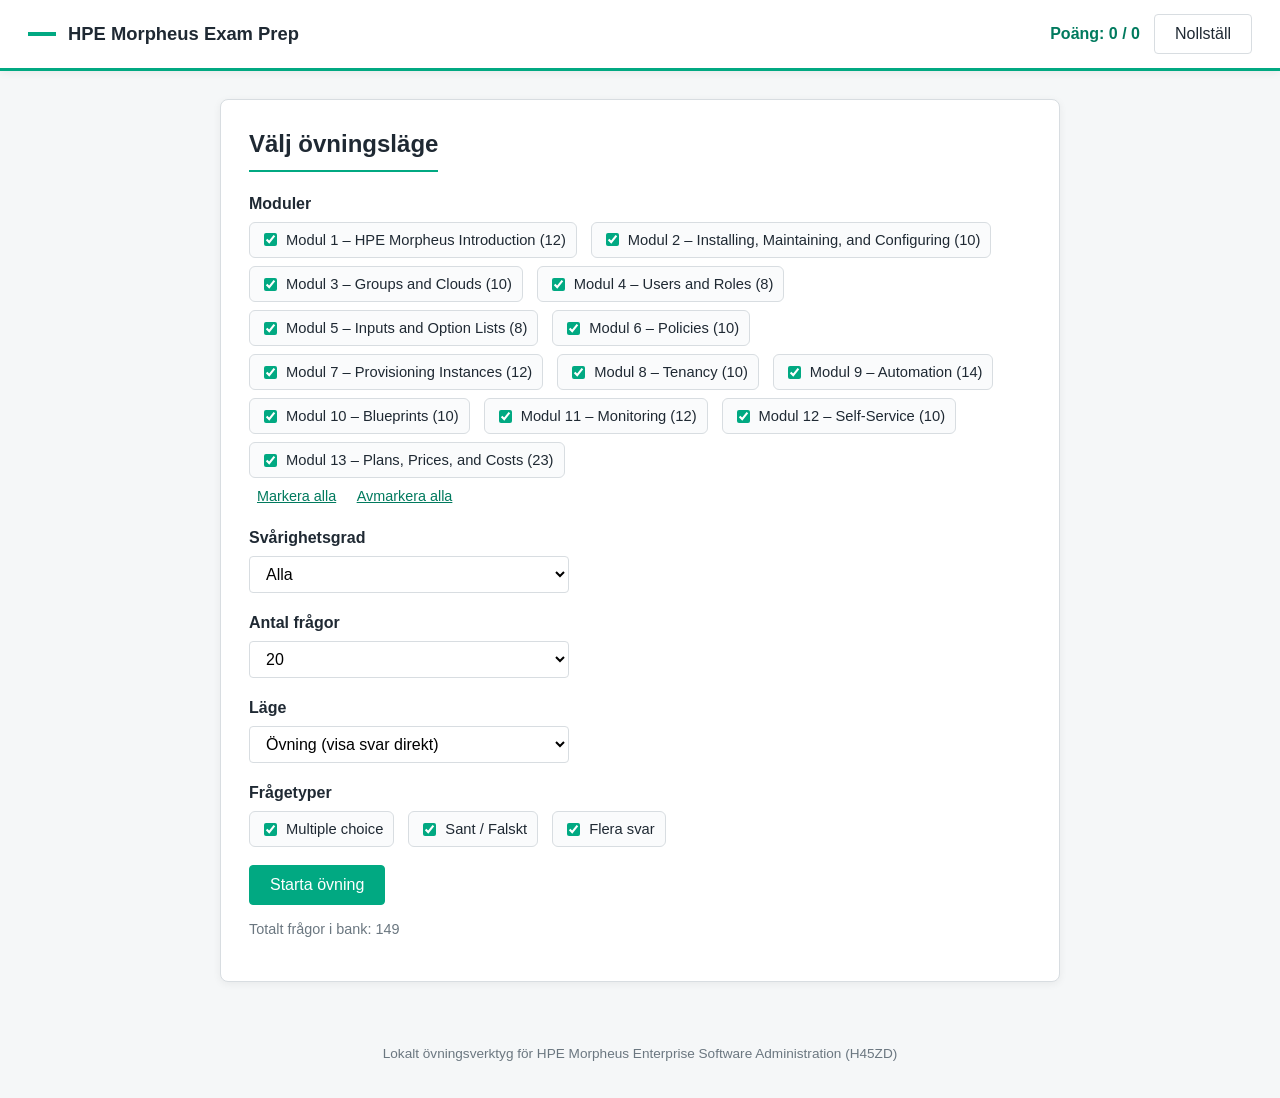
==== quiz-app/index.html @ 8f7292d8 "Initial study app deployment" ====
<!DOCTYPE html>
<html lang="sv">
<head>
  <meta charset="UTF-8" />
  <meta name="viewport" content="width=device-width, initial-scale=1.0" />
  <title>HPE Morpheus Exam Prep</title>
  <link rel="stylesheet" href="styles.css" />
</head>
<body>
  <header>
    <div class="brand">
      <span class="bar"></span>
      <h1>HPE Morpheus Exam Prep</h1>
    </div>
    <div class="header-right">
      <span id="score-display">Poäng: 0 / 0</span>
      <button id="restart-btn" class="ghost">Nollställ</button>
    </div>
  </header>

  <main>
    <section id="setup" class="card">
      <h2>Välj övningsläge</h2>
      <div class="form-row">
        <label>Moduler</label>
        <div id="module-checkboxes" class="checkbox-group"></div>
        <div class="quick-actions">
          <button class="link" id="select-all">Markera alla</button>
          <button class="link" id="select-none">Avmarkera alla</button>
        </div>
      </div>

      <div class="form-row">
        <label for="difficulty">Svårighetsgrad</label>
        <select id="difficulty">
          <option value="all">Alla</option>
          <option value="easy">Lätt</option>
          <option value="medium">Medel</option>
          <option value="hard">Svår</option>
        </select>
      </div>

      <div class="form-row">
        <label for="num-questions">Antal frågor</label>
        <select id="num-questions">
          <option value="10">10</option>
          <option value="20" selected>20</option>
          <option value="40">40</option>
          <option value="60">60</option>
          <option value="0">Alla (oändligt)</option>
        </select>
      </div>

      <div class="form-row">
        <label for="mode">Läge</label>
        <select id="mode">
          <option value="practice">Övning (visa svar direkt)</option>
          <option value="exam">Exam (svar visas på slutet)</option>
        </select>
      </div>

      <div class="form-row">
        <label>Frågetyper</label>
        <div class="checkbox-group">
          <label><input type="checkbox" value="mc" checked /> Multiple choice</label>
          <label><input type="checkbox" value="tf" checked /> Sant / Falskt</label>
          <label><input type="checkbox" value="multi" checked /> Flera svar</label>
        </div>
      </div>

      <button id="start-btn" class="primary">Starta övning</button>
      <p class="meta">Totalt frågor i bank: <span id="total-questions"></span></p>
    </section>

    <section id="quiz" class="card hidden">
      <div class="progress">
        <div class="progress-bar"><div id="progress-fill"></div></div>
        <p id="progress-text">Fråga 1 av 20</p>
      </div>
      <div id="question-container"></div>
      <div class="quiz-controls">
        <button id="check-btn" class="primary">Kontrollera svar</button>
        <button id="next-btn" class="primary hidden">Nästa</button>
        <button id="finish-early-btn" class="ghost">Avsluta tidigt</button>
      </div>
      <div id="explanation" class="explanation hidden"></div>
    </section>

    <section id="result" class="card hidden">
      <h2>Resultat</h2>
      <div class="result-summary">
        <div class="result-stat">
          <span class="big" id="result-score"></span>
          <span class="small">Rätt</span>
        </div>
        <div class="result-stat">
          <span class="big" id="result-percent"></span>
          <span class="small">Procent</span>
        </div>
        <div class="result-stat">
          <span class="big" id="result-total"></span>
          <span class="small">Antal</span>
        </div>
      </div>
      <p id="result-message"></p>
      <h3>Genomgång</h3>
      <div id="review-container"></div>
      <div class="result-actions">
        <button id="try-again-btn" class="primary">Kör om</button>
        <button id="new-config-btn" class="ghost">Ny konfiguration</button>
      </div>
    </section>
  </main>

  <footer>
    <p>Lokalt övningsverktyg för HPE Morpheus Enterprise Software Administration (H45ZD)</p>
  </footer>

  <script src="questions.js"></script>
  <script src="app.js"></script>
</body>
</html>
---- quiz-app/styles.css ----
:root {
  --hpe-green: #01a982;
  --hpe-green-dark: #017a5e;
  --bg: #f5f7f8;
  --card-bg: #ffffff;
  --text: #1f2933;
  --muted: #6b7780;
  --border: #d8dde1;
  --danger: #c83232;
  --success: #2a8f3a;
  --warning: #d08c1d;
  --shadow: 0 2px 8px rgba(0, 0, 0, 0.06);
}

* { box-sizing: border-box; }

body {
  margin: 0;
  font-family: -apple-system, BlinkMacSystemFont, "Segoe UI", Roboto, sans-serif;
  background: var(--bg);
  color: var(--text);
  line-height: 1.5;
}

header {
  background: var(--card-bg);
  border-bottom: 3px solid var(--hpe-green);
  padding: 14px 28px;
  display: flex;
  align-items: center;
  justify-content: space-between;
  box-shadow: var(--shadow);
  position: sticky;
  top: 0;
  z-index: 10;
}

.brand {
  display: flex;
  align-items: center;
  gap: 12px;
}

.brand .bar {
  display: inline-block;
  width: 28px;
  height: 4px;
  background: var(--hpe-green);
}

.brand h1 {
  font-size: 1.15rem;
  margin: 0;
  font-weight: 600;
}

.header-right {
  display: flex;
  align-items: center;
  gap: 14px;
}

#score-display {
  font-weight: 600;
  color: var(--hpe-green-dark);
}

main {
  max-width: 880px;
  margin: 28px auto;
  padding: 0 20px;
}

.card {
  background: var(--card-bg);
  border-radius: 8px;
  padding: 26px 28px;
  margin-bottom: 22px;
  box-shadow: var(--shadow);
  border: 1px solid var(--border);
}

.card h2 {
  margin-top: 0;
  border-bottom: 2px solid var(--hpe-green);
  padding-bottom: 8px;
  display: inline-block;
}

.form-row {
  margin-bottom: 18px;
}

.form-row > label {
  display: block;
  font-weight: 600;
  margin-bottom: 6px;
}

select, input[type="text"] {
  padding: 8px 12px;
  border: 1px solid var(--border);
  border-radius: 4px;
  font-size: 1rem;
  width: 100%;
  max-width: 320px;
  background: white;
}

.checkbox-group {
  display: flex;
  flex-wrap: wrap;
  gap: 8px 14px;
}

.checkbox-group label {
  display: flex;
  align-items: center;
  gap: 6px;
  padding: 6px 10px;
  border-radius: 6px;
  border: 1px solid var(--border);
  background: #fafbfc;
  cursor: pointer;
  font-size: 0.92rem;
}

.checkbox-group label:hover {
  border-color: var(--hpe-green);
}

.checkbox-group input[type="checkbox"] {
  accent-color: var(--hpe-green);
}

button {
  font-family: inherit;
  font-size: 1rem;
  padding: 10px 20px;
  border-radius: 4px;
  border: 1px solid transparent;
  cursor: pointer;
  font-weight: 500;
}

button.primary {
  background: var(--hpe-green);
  color: white;
  border-color: var(--hpe-green);
}

button.primary:hover {
  background: var(--hpe-green-dark);
  border-color: var(--hpe-green-dark);
}

button.ghost {
  background: transparent;
  border-color: var(--border);
  color: var(--text);
}

button.ghost:hover {
  border-color: var(--hpe-green);
  color: var(--hpe-green-dark);
}

button.link {
  background: transparent;
  color: var(--hpe-green-dark);
  padding: 4px 8px;
  border: none;
  text-decoration: underline;
  font-size: 0.9rem;
}

.quick-actions {
  margin-top: 6px;
}

.hidden {
  display: none !important;
}

.meta {
  color: var(--muted);
  font-size: 0.9rem;
  margin-top: 14px;
}

.progress {
  margin-bottom: 22px;
}

.progress-bar {
  height: 8px;
  background: #e9ecef;
  border-radius: 6px;
  overflow: hidden;
}

#progress-fill {
  height: 100%;
  background: var(--hpe-green);
  transition: width 0.25s;
}

#progress-text {
  font-size: 0.85rem;
  color: var(--muted);
  margin: 6px 0 0;
}

#question-container .question {
  font-size: 1.12rem;
  font-weight: 600;
  margin-bottom: 18px;
}

#question-container .module-tag {
  display: inline-block;
  background: var(--hpe-green);
  color: white;
  padding: 2px 10px;
  border-radius: 12px;
  font-size: 0.78rem;
  font-weight: 600;
  margin-bottom: 12px;
}

#question-container .difficulty-tag {
  display: inline-block;
  padding: 2px 8px;
  border-radius: 12px;
  font-size: 0.75rem;
  margin-left: 6px;
  background: #eef1f3;
  color: var(--muted);
}

.option {
  display: block;
  padding: 12px 16px;
  margin-bottom: 8px;
  border: 1px solid var(--border);
  border-radius: 6px;
  background: #fbfcfd;
  cursor: pointer;
  transition: border-color 0.15s, background 0.15s;
}

.option:hover {
  border-color: var(--hpe-green);
  background: #f1faf6;
}

.option input {
  margin-right: 10px;
  accent-color: var(--hpe-green);
}

.option.selected {
  border-color: var(--hpe-green);
  background: #e6f6f0;
}

.option.correct {
  border-color: var(--success);
  background: #e7f5e9;
}

.option.incorrect {
  border-color: var(--danger);
  background: #fae6e6;
}

.option.was-correct {
  border-color: var(--success);
  background: #f0faf2;
}

.quiz-controls {
  margin-top: 18px;
  display: flex;
  gap: 10px;
  flex-wrap: wrap;
}

.explanation {
  margin-top: 20px;
  padding: 14px 18px;
  border-left: 4px solid var(--hpe-green);
  background: #f1faf6;
  border-radius: 4px;
}

.explanation strong {
  display: block;
  margin-bottom: 6px;
}

.result-summary {
  display: flex;
  gap: 28px;
  margin: 22px 0;
  flex-wrap: wrap;
}

.result-stat {
  text-align: center;
  flex: 1 1 120px;
}

.result-stat .big {
  display: block;
  font-size: 2.4rem;
  font-weight: 700;
  color: var(--hpe-green-dark);
}

.result-stat .small {
  display: block;
  font-size: 0.85rem;
  color: var(--muted);
}

#result-message {
  font-size: 1rem;
  background: #f1faf6;
  border-radius: 6px;
  padding: 12px 16px;
  border-left: 4px solid var(--hpe-green);
}

.review-item {
  border-top: 1px solid var(--border);
  padding: 16px 0;
}

.review-item:first-child {
  border-top: none;
}

.review-item .q-num {
  font-weight: 700;
  color: var(--hpe-green-dark);
}

.review-item .verdict {
  font-weight: 600;
}

.verdict.right { color: var(--success); }
.verdict.wrong { color: var(--danger); }

.review-item .small-explain {
  margin-top: 6px;
  color: var(--muted);
  font-size: 0.92rem;
}

.result-actions {
  margin-top: 18px;
  display: flex;
  gap: 10px;
}

footer {
  text-align: center;
  padding: 20px;
  color: var(--muted);
  font-size: 0.85rem;
}

@media (max-width: 600px) {
  header { padding: 12px 16px; }
  .brand h1 { font-size: 1rem; }
  main { padding: 0 12px; margin: 16px auto; }
  .card { padding: 18px; }
  .quiz-controls { flex-direction: column; }
  .quiz-controls button { width: 100%; }
}
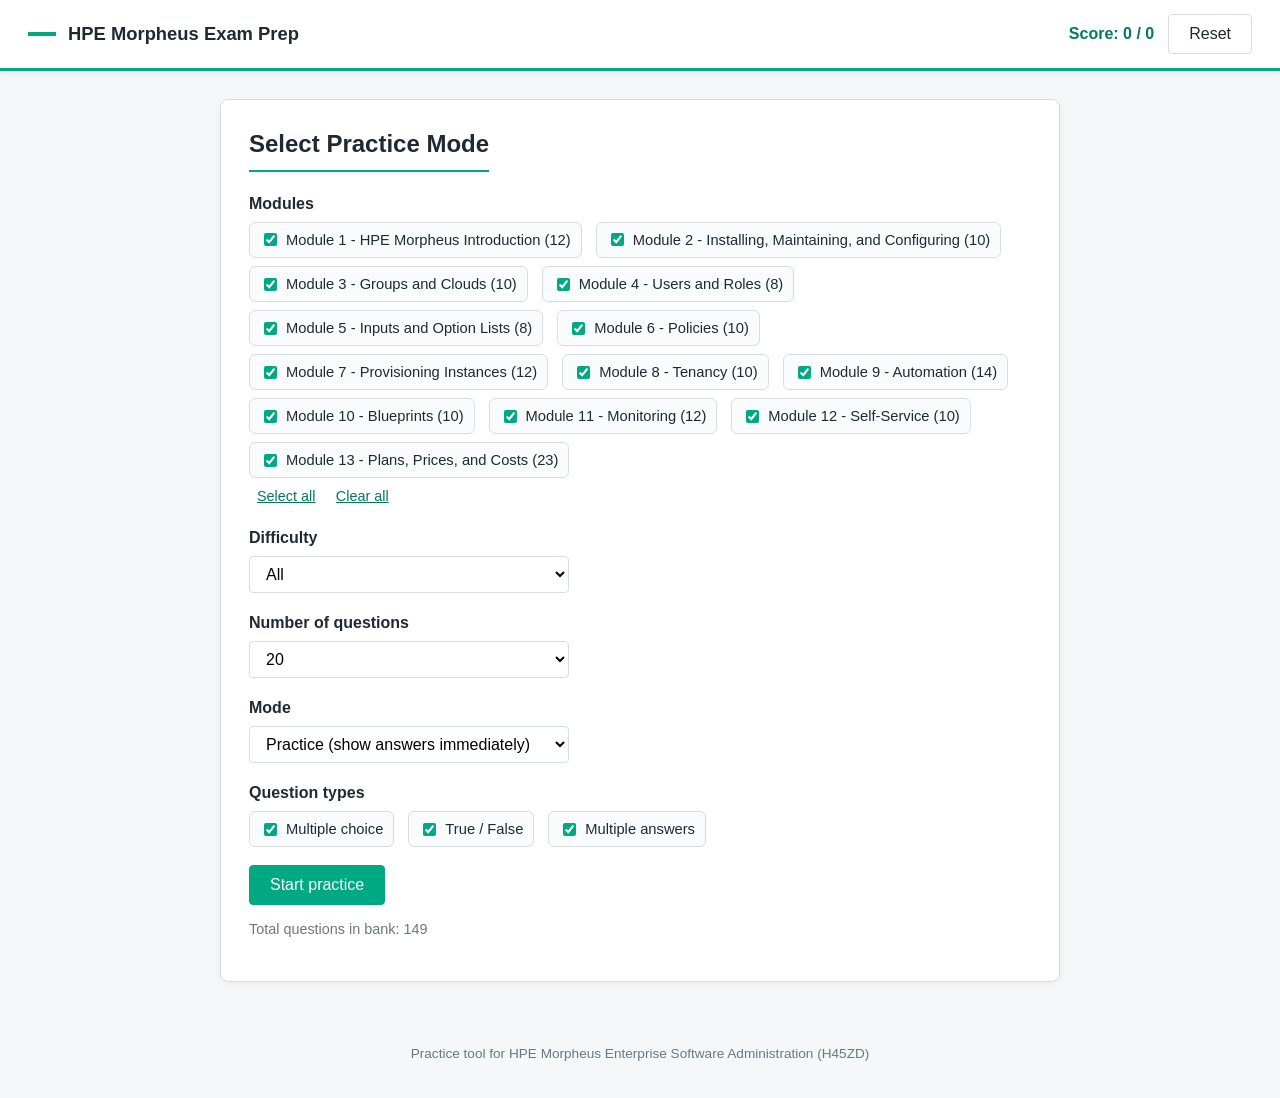
==== commit 8233982b: "Convert quiz to English terminology" ====
--- a/quiz-app/index.html
+++ b/quiz-app/index.html
@@ -1,5 +1,5 @@
 <!DOCTYPE html>
-<html lang="sv">
+<html lang="en">
 <head>
   <meta charset="UTF-8" />
   <meta name="viewport" content="width=device-width, initial-scale=1.0" />
@@ -13,107 +13,107 @@
       <h1>HPE Morpheus Exam Prep</h1>
     </div>
     <div class="header-right">
-      <span id="score-display">Poäng: 0 / 0</span>
-      <button id="restart-btn" class="ghost">Nollställ</button>
+      <span id="score-display">Score: 0 / 0</span>
+      <button id="restart-btn" class="ghost">Reset</button>
     </div>
   </header>
 
   <main>
     <section id="setup" class="card">
-      <h2>Välj övningsläge</h2>
+      <h2>Select Practice Mode</h2>
       <div class="form-row">
-        <label>Moduler</label>
+        <label>Modules</label>
         <div id="module-checkboxes" class="checkbox-group"></div>
         <div class="quick-actions">
-          <button class="link" id="select-all">Markera alla</button>
-          <button class="link" id="select-none">Avmarkera alla</button>
+          <button class="link" id="select-all">Select all</button>
+          <button class="link" id="select-none">Clear all</button>
         </div>
       </div>
 
       <div class="form-row">
-        <label for="difficulty">Svårighetsgrad</label>
+        <label for="difficulty">Difficulty</label>
         <select id="difficulty">
-          <option value="all">Alla</option>
-          <option value="easy">Lätt</option>
-          <option value="medium">Medel</option>
-          <option value="hard">Svår</option>
+          <option value="all">All</option>
+          <option value="easy">Easy</option>
+          <option value="medium">Medium</option>
+          <option value="hard">Hard</option>
         </select>
       </div>
 
       <div class="form-row">
-        <label for="num-questions">Antal frågor</label>
+        <label for="num-questions">Number of questions</label>
         <select id="num-questions">
           <option value="10">10</option>
           <option value="20" selected>20</option>
           <option value="40">40</option>
           <option value="60">60</option>
-          <option value="0">Alla (oändligt)</option>
+          <option value="0">All</option>
         </select>
       </div>
 
       <div class="form-row">
-        <label for="mode">Läge</label>
+        <label for="mode">Mode</label>
         <select id="mode">
-          <option value="practice">Övning (visa svar direkt)</option>
-          <option value="exam">Exam (svar visas på slutet)</option>
+          <option value="practice">Practice (show answers immediately)</option>
+          <option value="exam">Exam (show answers at the end)</option>
         </select>
       </div>
 
       <div class="form-row">
-        <label>Frågetyper</label>
+        <label>Question types</label>
         <div class="checkbox-group">
           <label><input type="checkbox" value="mc" checked /> Multiple choice</label>
-          <label><input type="checkbox" value="tf" checked /> Sant / Falskt</label>
-          <label><input type="checkbox" value="multi" checked /> Flera svar</label>
+          <label><input type="checkbox" value="tf" checked /> True / False</label>
+          <label><input type="checkbox" value="multi" checked /> Multiple answers</label>
         </div>
       </div>
 
-      <button id="start-btn" class="primary">Starta övning</button>
-      <p class="meta">Totalt frågor i bank: <span id="total-questions"></span></p>
+      <button id="start-btn" class="primary">Start practice</button>
+      <p class="meta">Total questions in bank: <span id="total-questions"></span></p>
     </section>
 
     <section id="quiz" class="card hidden">
       <div class="progress">
         <div class="progress-bar"><div id="progress-fill"></div></div>
-        <p id="progress-text">Fråga 1 av 20</p>
+        <p id="progress-text">Question 1 of 20</p>
       </div>
       <div id="question-container"></div>
       <div class="quiz-controls">
-        <button id="check-btn" class="primary">Kontrollera svar</button>
-        <button id="next-btn" class="primary hidden">Nästa</button>
-        <button id="finish-early-btn" class="ghost">Avsluta tidigt</button>
+        <button id="check-btn" class="primary">Check answer</button>
+        <button id="next-btn" class="primary hidden">Next</button>
+        <button id="finish-early-btn" class="ghost">Finish early</button>
       </div>
       <div id="explanation" class="explanation hidden"></div>
     </section>
 
     <section id="result" class="card hidden">
-      <h2>Resultat</h2>
+      <h2>Results</h2>
       <div class="result-summary">
         <div class="result-stat">
           <span class="big" id="result-score"></span>
-          <span class="small">Rätt</span>
+          <span class="small">Correct</span>
         </div>
         <div class="result-stat">
           <span class="big" id="result-percent"></span>
-          <span class="small">Procent</span>
+          <span class="small">Percent</span>
         </div>
         <div class="result-stat">
           <span class="big" id="result-total"></span>
-          <span class="small">Antal</span>
+          <span class="small">Count</span>
         </div>
       </div>
       <p id="result-message"></p>
-      <h3>Genomgång</h3>
+      <h3>Review</h3>
       <div id="review-container"></div>
       <div class="result-actions">
-        <button id="try-again-btn" class="primary">Kör om</button>
-        <button id="new-config-btn" class="ghost">Ny konfiguration</button>
+        <button id="try-again-btn" class="primary">Try again</button>
+        <button id="new-config-btn" class="ghost">New configuration</button>
       </div>
     </section>
   </main>
 
   <footer>
-    <p>Lokalt övningsverktyg för HPE Morpheus Enterprise Software Administration (H45ZD)</p>
+    <p>Practice tool for HPE Morpheus Enterprise Software Administration (H45ZD)</p>
   </footer>
 
   <script src="questions.js"></script>
--- a/quiz-app/styles.css
+++ b/quiz-app/styles.css
@@ -214,7 +214,14 @@
 #question-container .question {
   font-size: 1.12rem;
   font-weight: 600;
-  margin-bottom: 18px;
+  margin-bottom: 8px;
+}
+
+#question-container .question-hint {
+  margin: 0 0 18px;
+  color: var(--muted);
+  font-size: 0.95rem;
+  font-weight: 500;
 }
 
 #question-container .module-tag {
